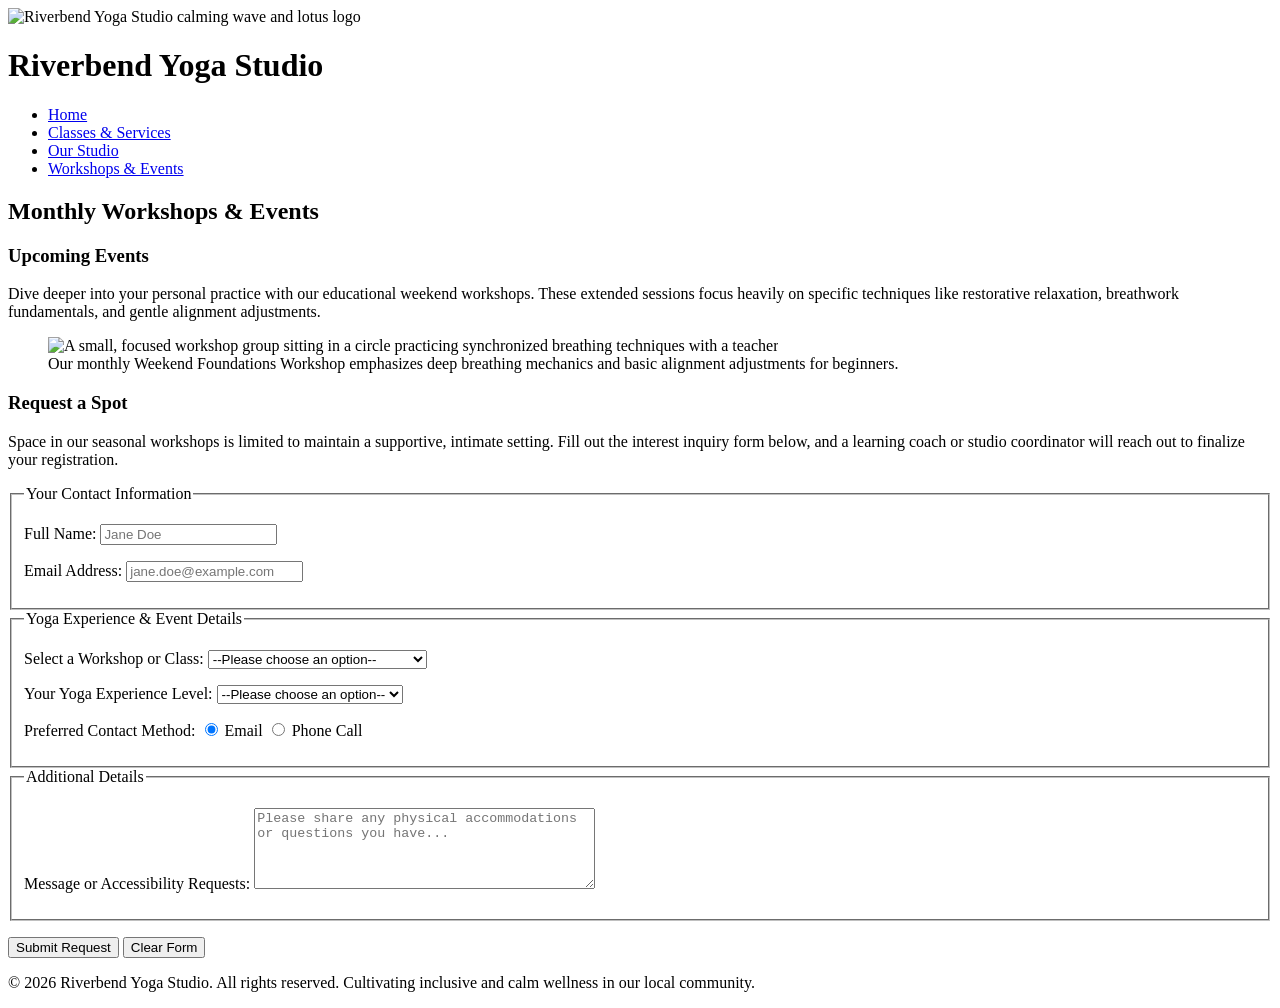
==== events.html @ 19772beb "Create events.html events.html" ====
<html lang="en">
<head>
    <meta charset="UTF-8">
    <meta name="viewport" content="width=device-width, initial-scale=1.0">
    <title>Workshops &amp; Events - Riverbend Yoga Studio</title>
    <link rel="stylesheet" href="style.css">
</head>
<body>

    <header>
        <img src="yoga-logo_c.png" alt="Riverbend Yoga Studio calming wave and lotus logo">
        <h1>Riverbend Yoga Studio</h1>
        <nav>
            <ul>
                <li><a href="index.html">Home</a></li>
                <li><a href="services.html">Classes &amp; Services</a></li>
                <li><a href="about.html">Our Studio</a></li>
                <li><a href="events.html">Workshops &amp; Events</a></li>
            </ul>
        </nav>
    </header>

    <main>
        <h2>Monthly Workshops &amp; Events</h2>

        <section>
            <h3>Upcoming Events</h3>
            <p>Dive deeper into your personal practice with our educational weekend workshops. These extended sessions focus heavily on specific techniques like restorative relaxation, breathwork fundamentals, and gentle alignment adjustments.</p>
            
            <figure>
                <img src="yoga-workshop_c.png" alt="A small, focused workshop group sitting in a circle practicing synchronized breathing techniques with a teacher">
                <figcaption>Our monthly Weekend Foundations Workshop emphasizes deep breathing mechanics and basic alignment adjustments for beginners.</figcaption>
            </figure>
        </section>

        <section>
            <h3>Request a Spot</h3>
            <p>Space in our seasonal workshops is limited to maintain a supportive, intimate setting. Fill out the interest inquiry form below, and a learning coach or studio coordinator will reach out to finalize your registration.</p>

            <form action="#" method="post">
                <fieldset>
                    <legend>Your Contact Information</legend>
                    
                    <p>
                        <label for="username">Full Name:</label>
                        <input type="text" id="username" name="username" required placeholder="Jane Doe">
                    </p>
                    
                    <p>
                        <label for="useremail">Email Address:</label>
                        <input type="email" id="useremail" name="useremail" required placeholder="jane.doe@example.com">
                    </p>
                </fieldset>

                <fieldset>
                    <legend>Yoga Experience &amp; Event Details</legend>
                    
                    <p>
                        <label for="event-interest">Select a Workshop or Class:</label>
                        <select id="event-interest" name="event-interest" required>
                            <option value="">--Please choose an option--</option>
                            <option value="foundations">Weekend Foundations Workshop</option>
                            <option value="restorative">Deep Restorative Event</option>
                            <option value="gentle">Gentle Yoga Series</option>
                            <option value="private">Private Session Inquiry</option>
                        </select>
                    </p>

                    <p>
                        <label for="experience">Your Yoga Experience Level:</label>
                        <select id="experience" name="experience" required>
                            <option value="">--Please choose an option--</option>
                            <option value="beginner">Absolute Beginner</option>
                            <option value="intermediate">Some Experience</option>
                            <option value="advanced">Regular Practitioner</option>
                        </select>
                    </p>

                    <p>
                        <span>Preferred Contact Method:</span>
                        <input type="radio" id="contact-email" name="contact-method" value="email" checked>
                        <label class="inline" for="contact-email">Email</label>
                        
                        <input type="radio" id="contact-phone" name="contact-method" value="phone">
                        <label class="inline" for="contact-phone">Phone Call</label>
                    </p>
                </fieldset>

                <fieldset>
                    <legend>Additional Details</legend>
                    <p>
                        <label for="message">Message or Accessibility Requests:</label>
                        <textarea id="message" name="message" rows="5" cols="40" placeholder="Please share any physical accommodations or questions you have..."></textarea>
                    </p>
                </fieldset>

                <p>
                    <button type="submit">Submit Request</button>
                    <button type="reset">Clear Form</button>
                </p>
            </form>
        </section>
    </main>

    <footer>
        <p>&copy; 2026 Riverbend Yoga Studio. All rights reserved. Cultivating inclusive and calm wellness in our local community.</p>
    </footer>

</body>
</html>
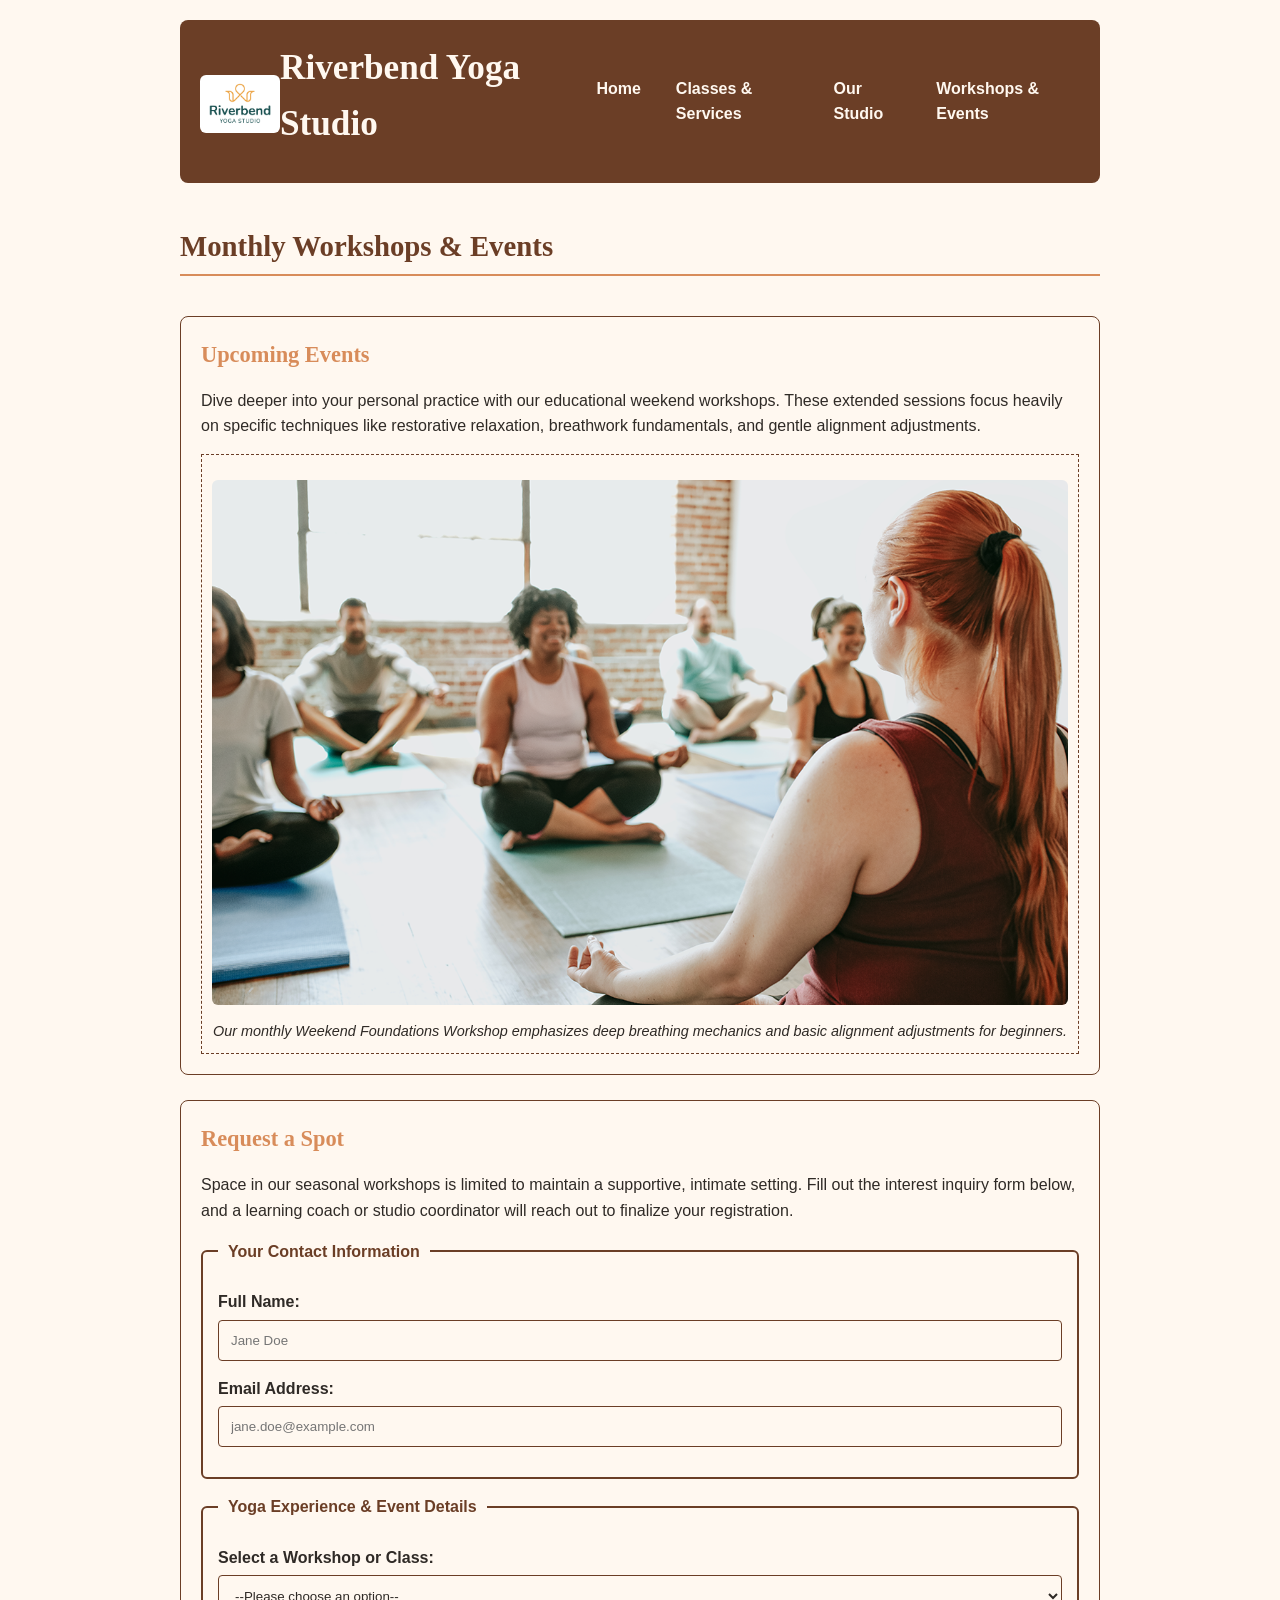
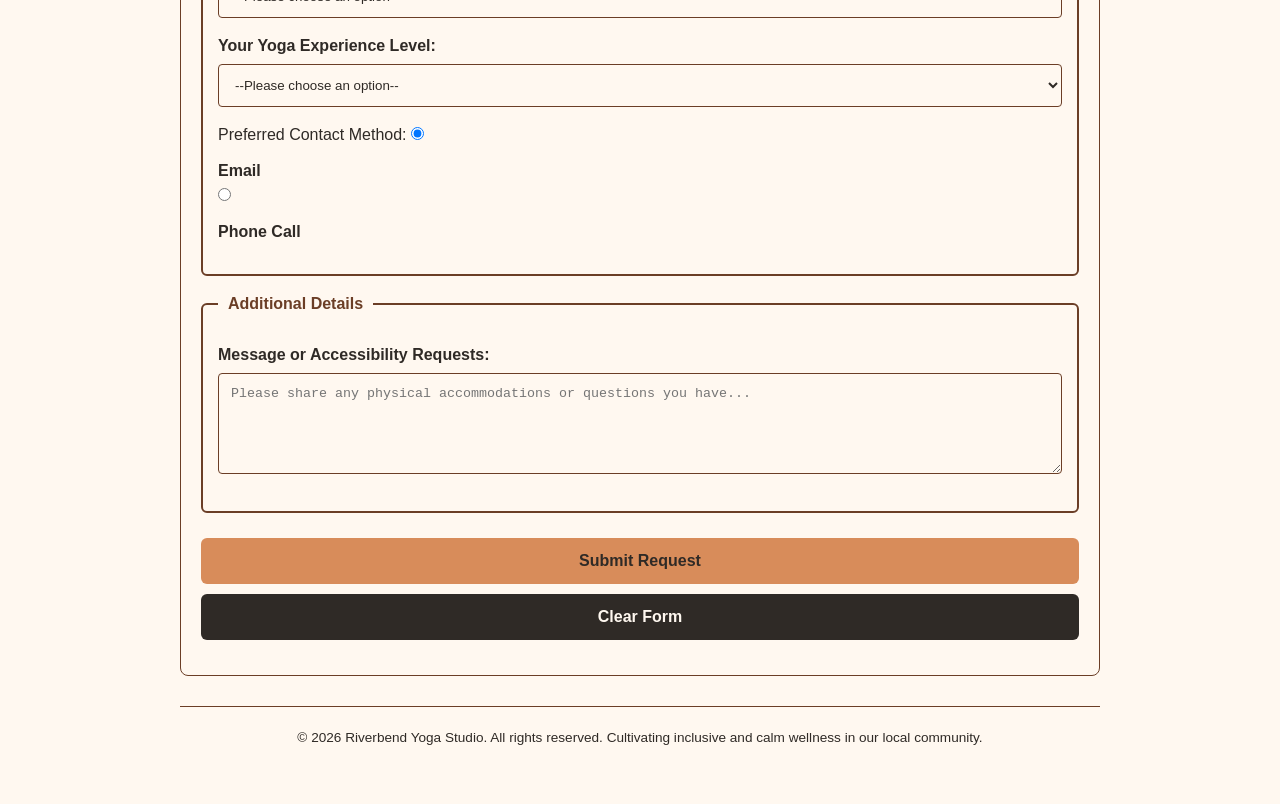
==== commit 6e7edaa0: "Update events.html" ====
--- a/events.html
+++ b/events.html
@@ -1,3 +1,4 @@
+<!DOCTYPE html>
 <html lang="en">
 <head>
     <meta charset="UTF-8">
@@ -106,5 +107,6 @@
         <p>&copy; 2026 Riverbend Yoga Studio. All rights reserved. Cultivating inclusive and calm wellness in our local community.</p>
     </footer>
 
+    <script src="script.js"></script>
 </body>
 </html>
--- a/style.css
+++ b/style.css
@@ -0,0 +1,201 @@
+/* Global Reset and Base Styles */
+* {
+    box-sizing: border-box;
+    margin: 0;
+    padding: 0;
+}
+
+/* Color Palette Variables: Cream, Charcoal, Brown, Peach */
+body {
+    background-color: #FFF8F0; /* Cream Background */
+    color: #2F2A26;        /* Charcoal Text for strong contrast */
+    font-family: 'Segoe UI', Tahoma, Geneva, Verdana, sans-serif;
+    line-height: 1.6;
+    padding: 20px;
+}
+
+/* Typography Hierarchy */
+h1, h2, h3 {
+    font-family: Georgia, serif; /* Distinct Heading Font */
+    color: #6B3E26;              /* Earthy Brown for brand alignment */
+    margin-bottom: 15px;
+}
+
+h1 { font-size: 2.2rem; }
+h2 { font-size: 1.8rem; border-bottom: 2px solid #D88C5A; padding-bottom: 5px; margin-top: 20px; }
+h3 { font-size: 1.4rem; color: #D88C5A; } /* Warm Peach accents */
+
+p { margin-bottom: 15px; }
+
+/* Mobile-First Layout: Stacked Single Column */
+header {
+    background-color: #6B3E26;
+    color: #FFF8F0;
+    padding: 20px;
+    border-radius: 8px;
+    text-align: center;
+    margin-bottom: 20px;
+}
+
+header h1 {
+    color: #FFF8F0;
+    margin-bottom: 10px;
+}
+
+header img {
+    max-width: 80px;
+    height: auto;
+    margin-bottom: 10px;
+}
+
+nav ul {
+    list-style: none;
+    display: flex;
+    flex-direction: column; /* Stacked links on mobile */
+    gap: 10px;
+}
+
+nav a {
+    color: #FFF8F0;
+    text-decoration: none;
+    font-weight: bold;
+    display: block;
+    padding: 10px;
+    background-color: #2F2A26;
+    border-radius: 5px;
+}
+
+/* Structural Layout Blocks */
+main {
+    display: flex;
+    flex-direction: column;
+    gap: 25px;
+}
+
+section {
+    background-color: #FFF8F0;
+    border: 1px solid #6B3E26;
+    padding: 20px;
+    border-radius: 8px;
+}
+
+/* Media Elements Alignment */
+img, video, picture img {
+    max-width: 100%;
+    height: auto;
+    border-radius: 6px;
+    display: block;
+    margin: 15px auto;
+}
+
+figure {
+    background-color: #FFF8F0;
+    border: 1px dashed #6B3E26;
+    padding: 10px;
+    text-align: center;
+}
+
+figcaption {
+    font-style: italic;
+    font-size: 0.9rem;
+    color: #2F2A26;
+    margin-top: 5px;
+}
+
+audio {
+    display: block;
+    margin: 15px auto;
+    width: 100%;
+}
+
+/* Form Styling with High Accessibility Touch Targets */
+form {
+    display: flex;
+    flex-direction: column;
+    gap: 15px;
+}
+
+fieldset {
+    border: 2px solid #6B3E26;
+    padding: 15px;
+    border-radius: 6px;
+}
+
+legend {
+    font-weight: bold;
+    color: #6B3E26;
+    padding: 0 10px;
+}
+
+label {
+    display: block;
+    margin-top: 10px;
+    font-weight: bold;
+}
+
+input[type="text"], input[type="email"], select, textarea {
+    width: 100%;
+    padding: 12px; /* Generous touch target sizing */
+    margin-top: 5px;
+    border: 1px solid #6B3E26;
+    border-radius: 4px;
+    background-color: #FFF8F0;
+    color: #2F2A26;
+}
+
+button {
+    background-color: #D88C5A; /* Peach for primary call to action */
+    color: #2F2A26;
+    font-weight: bold;
+    padding: 14px;
+    border: none;
+    border-radius: 6px;
+    cursor: pointer;
+    width: 100%;
+    margin-top: 10px;
+    font-size: 1rem;
+}
+
+button[type="reset"] {
+    background-color: #2F2A26;
+    color: #FFF8F0;
+}
+
+footer {
+    text-align: center;
+    padding: 20px;
+    margin-top: 30px;
+    font-size: 0.85rem;
+    border-top: 1px solid #6B3E26;
+}
+
+/* Responsive Media Query for Tablets and Desktops */
+@media (min-width: 768px) {
+    body {
+        max-width: 960px;
+        margin: 0 auto;
+    }
+    
+    header {
+        display: flex;
+        flex-direction: row;
+        justify-content: space-between;
+        align-items: center;
+        text-align: left;
+    }
+    
+    nav ul {
+        flex-direction: row; /* Horizontal navigation bar links */
+        gap: 15px;
+    }
+    
+    nav a {
+        background-color: transparent;
+        padding: 5px 10px;
+    }
+    
+    nav a:hover {
+        text-decoration: underline;
+        color: #D88C5A;
+    }
+}
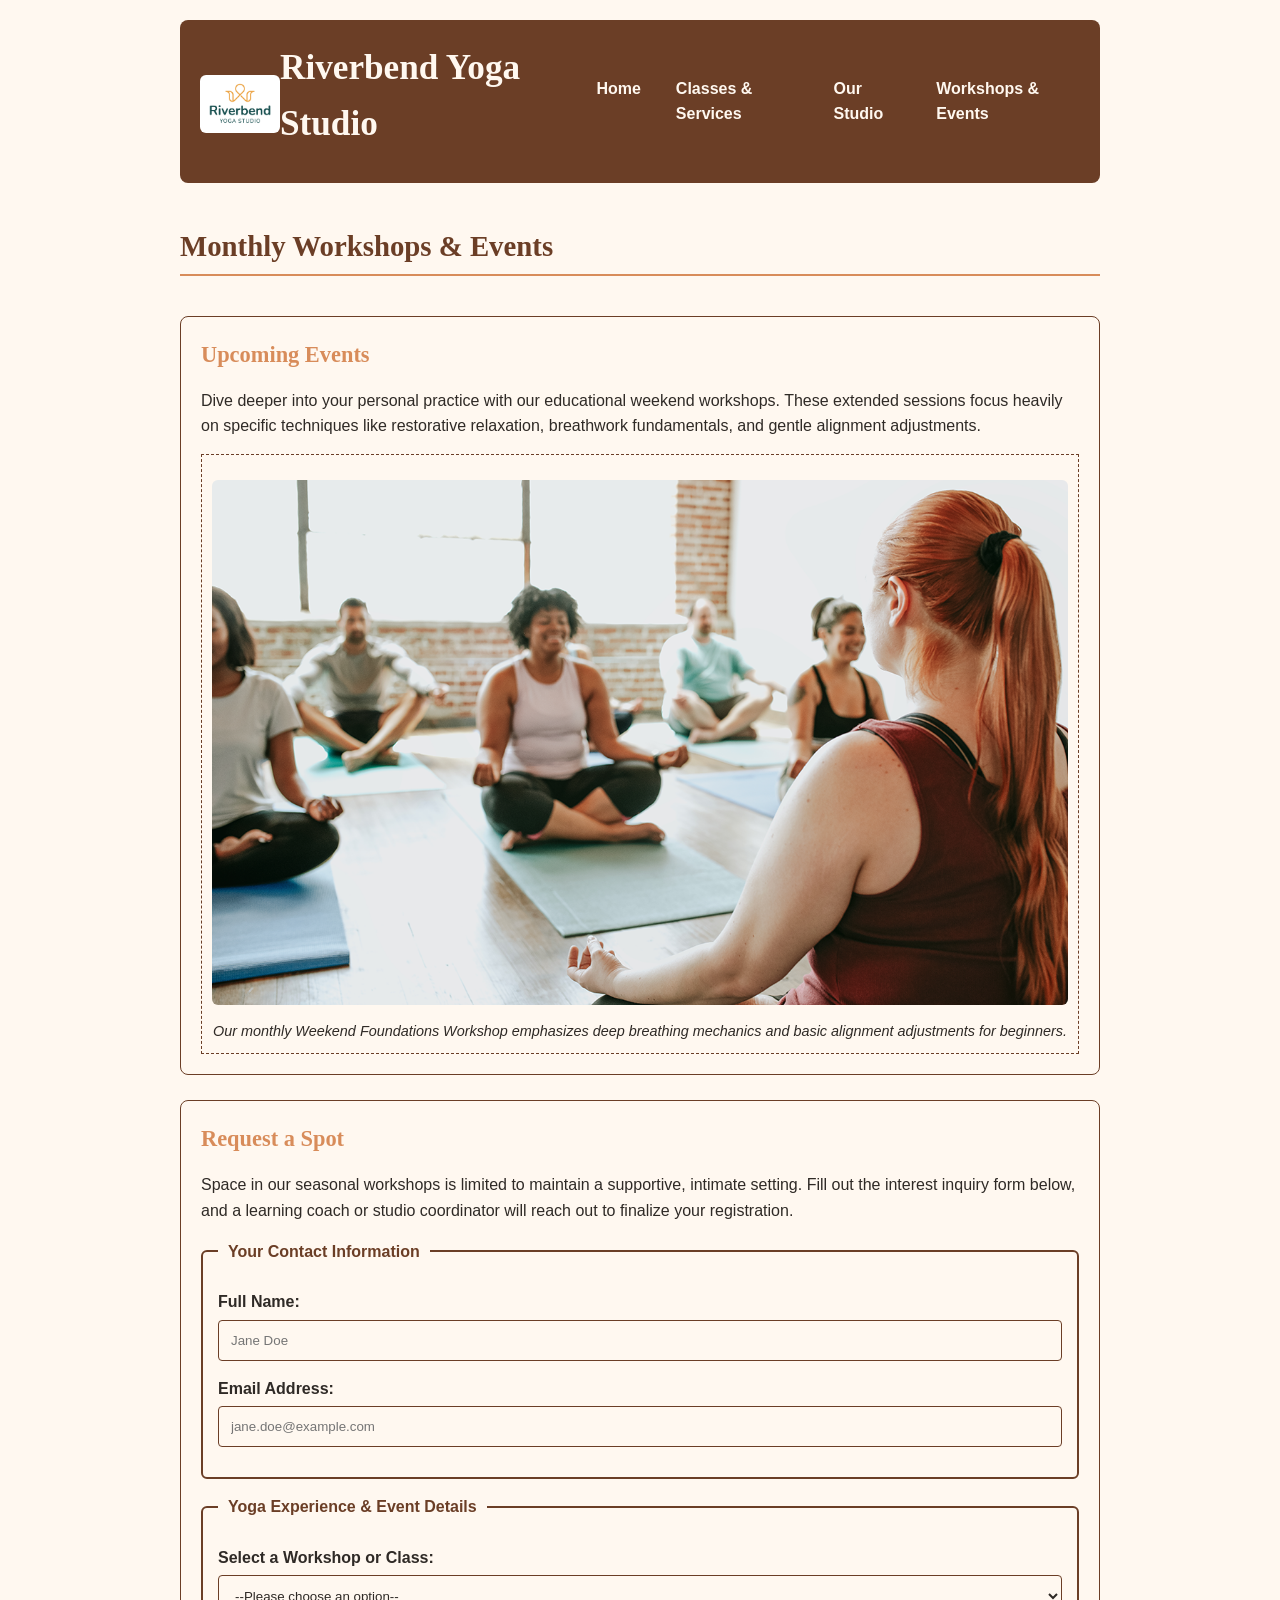
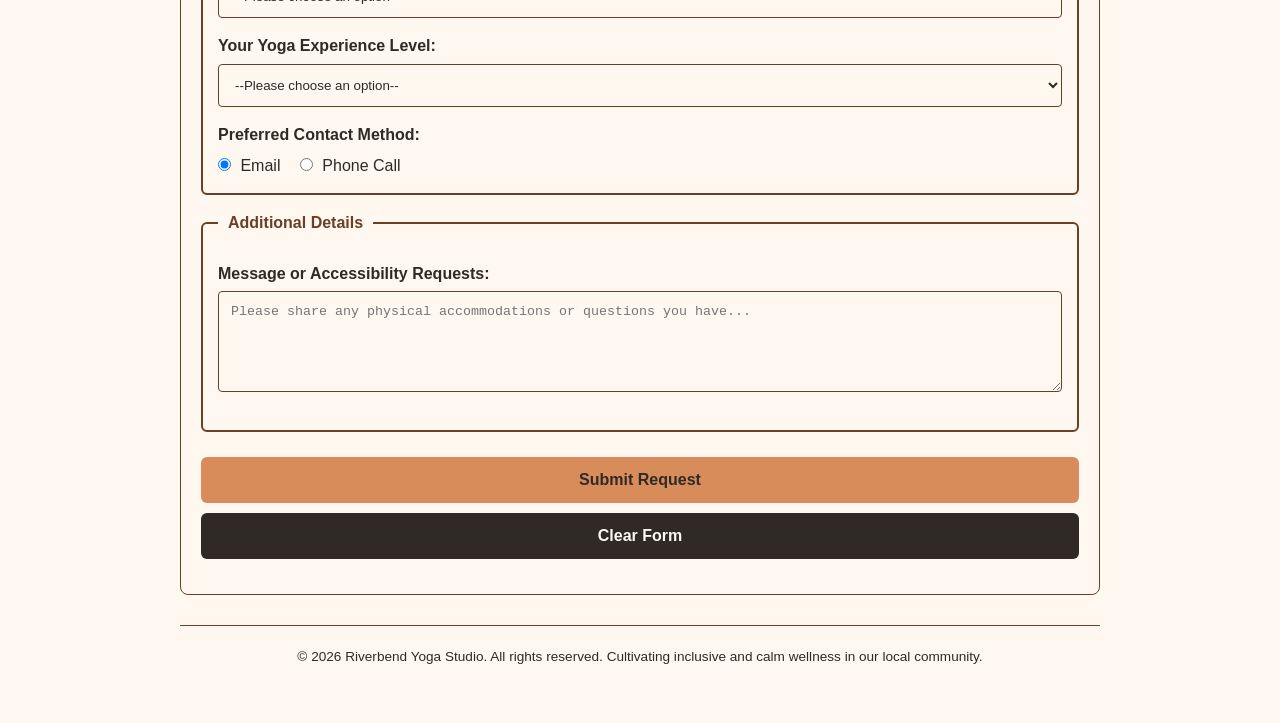
==== commit 3f81b4c6: "Update events.html still having issues with js" ====
--- a/events.html
+++ b/events.html
@@ -77,14 +77,17 @@
                         </select>
                     </p>
 
-                    <p>
-                        <span>Preferred Contact Method:</span>
-                        <input type="radio" id="contact-email" name="contact-method" value="email" checked>
-                        <label class="inline" for="contact-email">Email</label>
+                    <div style="margin-top: 15px;">
+                        <span style="display: block; font-weight: bold; margin-bottom: 5px;">Preferred Contact Method:</span>
                         
-                        <input type="radio" id="contact-phone" name="contact-method" value="phone">
-                        <label class="inline" for="contact-phone">Phone Call</label>
-                    </p>
+                        <label class="inline" for="contact-email">
+                            <input type="radio" id="contact-email" name="contact-method" value="email" checked> Email
+                        </label>
+                        
+                        <label class="inline" for="contact-phone">
+                            <input type="radio" id="contact-phone" name="contact-method" value="phone"> Phone Call
+                        </label>
+                    </div>
                 </fieldset>
 
                 <fieldset>
--- a/style.css
+++ b/style.css
@@ -131,6 +131,21 @@
     display: block;
     margin-top: 10px;
     font-weight: bold;
+}
+
+/* Specific Formatting Fix for Inline Forms (Radio Buttons) */
+label.inline {
+    display: inline-block;
+    margin-right: 15px;
+    margin-top: 0;
+    font-weight: normal;
+    cursor: pointer;
+}
+
+input[type="radio"] {
+    margin-right: 5px;
+    cursor: pointer;
+    width: auto; /* Prevents circles from blowing out to 100% width */
 }
 
 input[type="text"], input[type="email"], select, textarea {
